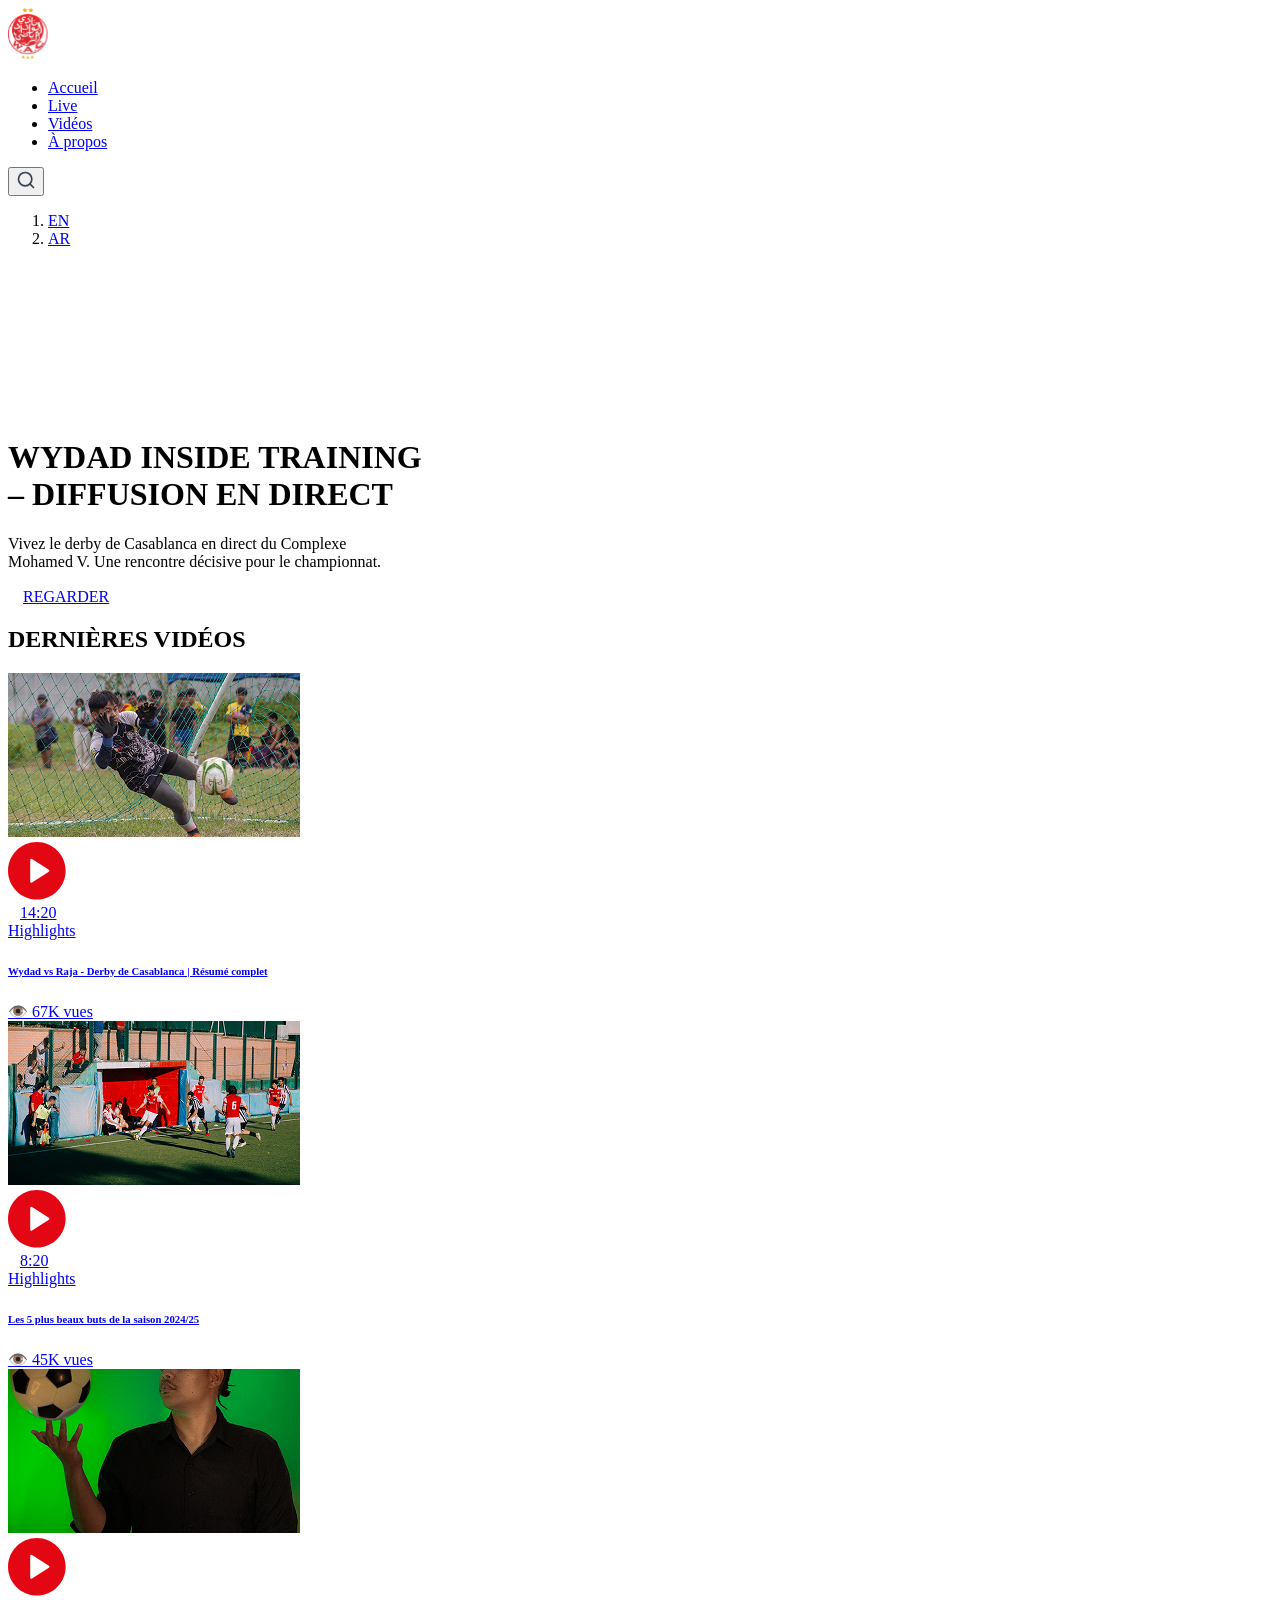
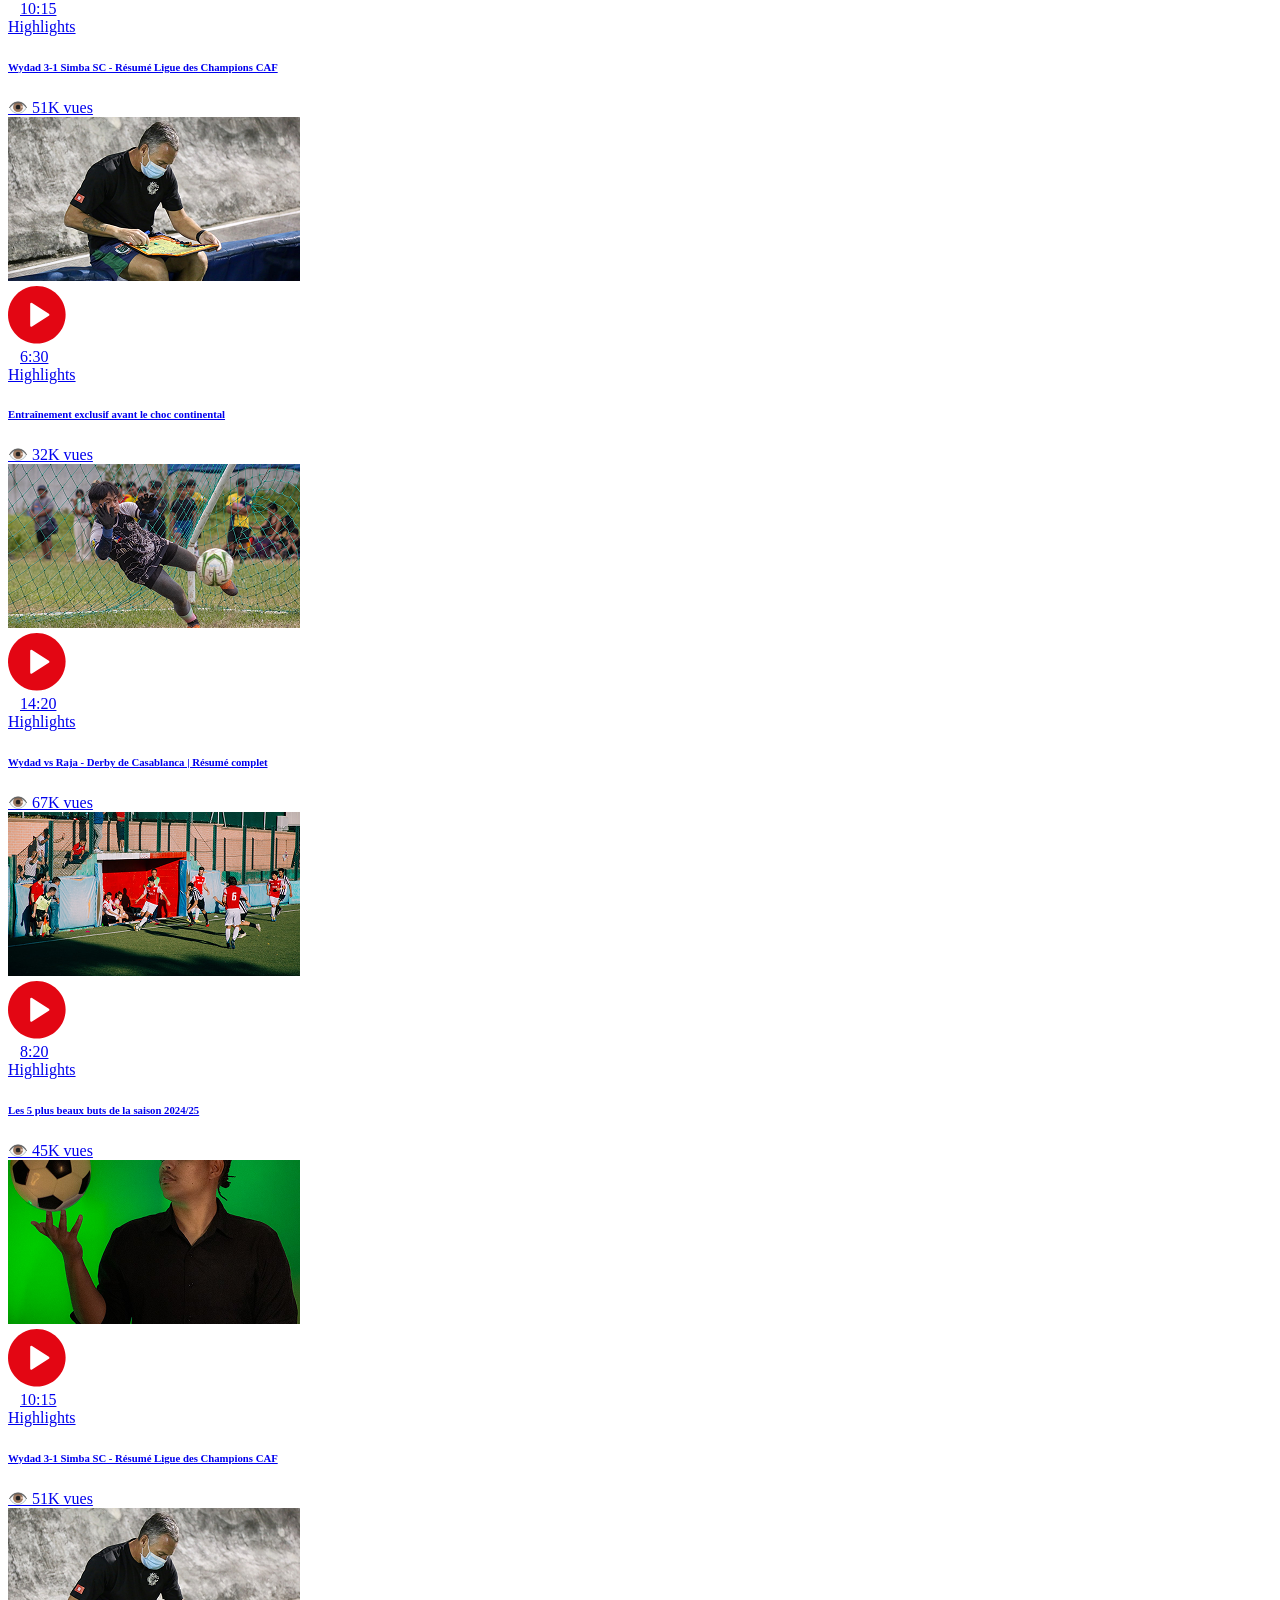
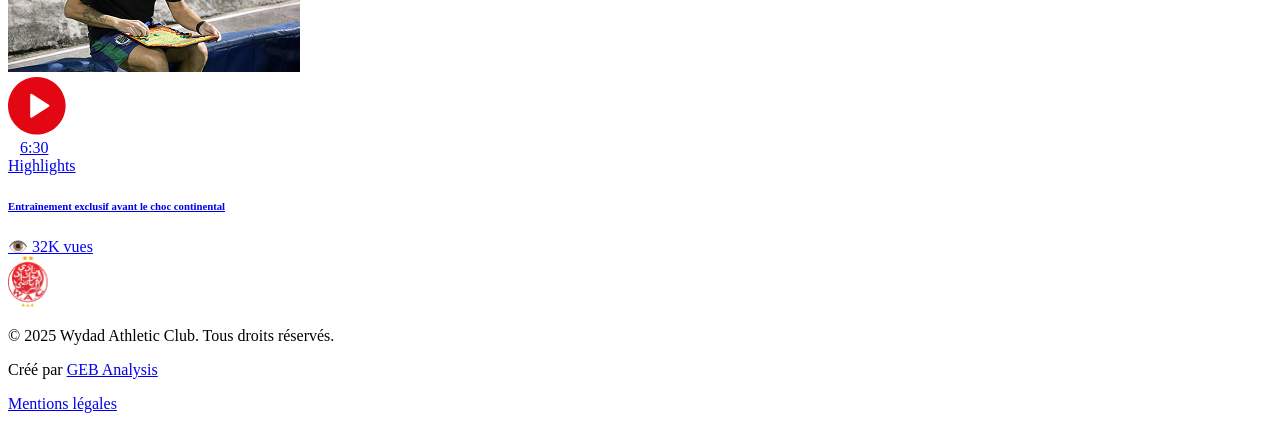
==== index.html @ 166300e3 "first commit" ====
<!DOCTYPE html>
<html lang="en">

<head>
  <meta charset="UTF-8" />
  <meta name="viewport" content="width=device-width, initial-scale=1.0" />
  <title>Live</title>

  <link rel="icon" type="image/x-icon" href="/themes/custom/live/live/assets/images/favicon.png">

  <!-- Font Awesome CSS -->
  <link rel="stylesheet" href="/themes/custom/live/live/assets/css/all.min.css" />
  <!-- <link rel="stylesheet" href="/themes/custom/live/live/assets/css/ayoub.css" /> -->
  <!-- Bootstrap CSS -->
  <link rel="stylesheet" href="/themes/custom/live/live/assets/css/bootstrap.min.css" />

  <!-- Owl Carousel CSS -->
  <link rel="stylesheet" href="/themes/custom/live/live/assets/css/owl.carousel.min.css" />
  <link rel="stylesheet" href="/themes/custom/live/live/assets/css/owl.theme.default.min.css" />

  <!-- AOS CSS -->
  <link rel="stylesheet" href="/themes/custom/live/live/assets/css/aos.css" />


  <!-- Custom CSS -->
  <link rel="stylesheet" href="/themes/custom/live/live/assets/css/style.css" />

  <!-- responsive CSS -->
  <link rel="stylesheet" href="/themes/custom/live/live/assets/css/responsive.css" />

  <!-- Responsive CSS -->
  <!-- <link rel="stylesheet" href="/themes/custom/live/live/assets/css/responsive.css" /> -->

</head>

<body class="path-frontpage">
  <!-- Include header.js before closing body tag -->
  <script src="header.js"></script>

  <!-- <section class="live__first_video">
    <div class="container  mt-4">
      <div class="row g-3">

        <div class="col-lg-8 live__video">
          <video controls poster="thumbnail.jpg">
            <source src="your-video.mp4" type="video/mp4">
            Your browser does not support the video tag.
          </video>
          <h3 class="mt-3">WYAD INSIDE TRAINING - DIFFUSION EN DIRECT</h3>
          <h5>27 octobre 2025 • 21:00</h5>
          <p>Vivez le derby de Casablanca en direct du Complexe Mohamed V. Une rencontre décisive pour le championnat.
          </p>
        </div>


        <div class="col-lg-4">
          <div class="chat__box">
            <div class="chat__messages">
              <p><strong>Casablanca07:</strong> Allez Wydad ❤️</p>
              <p><strong>WYFANMAROC13:</strong> Yalla WAC!</p>
              <p><strong>MarocRedDevil:</strong> Belle action!</p>
            </div>
            <div class="chat__input">
              <div class="input-group">
                <input type="text" class="form-control" placeholder="Votre message...">
                <button class="btn btn-danger">Envoyer</button>
              </div>
            </div>
          </div>
        </div>

      </div>
    </div>
  </section> -->
  <div class="vedio__full_first">
    <div class="video-container">
      <iframe src="https://player.vimeo.com/video/1130879663?autoplay=1&loop=1&muted=1&background=1" frameborder="0"
        allow="autoplay; fullscreen; picture-in-picture" allowfullscreen>
      </iframe>
    </div>

    <div class="video-overlay container-fluid">
      <div class="content">
        <h1>WYDAD INSIDE TRAINING <br>– DIFFUSION EN DIRECT</h1>
        <p>Vivez le derby de Casablanca en direct du Complexe <br>Mohamed V. Une rencontre décisive pour le championnat.
        </p>
        <a href="#" class="btn"><svg width="15" height="15" viewBox="0 0 15 15" fill="none"
            xmlns="http://www.w3.org/2000/svg">
            <path
              d="M13.0568 5.51498C13.417 5.70654 13.7183 5.9925 13.9284 6.34222C14.1385 6.69194 14.2495 7.09224 14.2495 7.50023C14.2495 7.90822 14.1385 8.30852 13.9284 8.65824C13.7183 9.00796 13.417 9.29392 13.0568 9.48548L3.44775 14.7107C1.9005 15.553 0 14.458 0 12.7262V2.27498C0 0.542481 1.9005 -0.551769 3.44775 0.288981L13.0568 5.51498Z"
              fill="white" />
          </svg>REGARDER</a>
      </div>
    </div>
  </div>

  <section class="all_video_owl">
    <div class="container-fluid">
      <div class="title__sc mb-4">
        <h2>DERNIÈRES VIDÉOS</h2>
      </div>

      <div class="slider__owl owl-carousel owl-theme">

        <!-- ITEM 1 -->
        <div class="item">
          <a href="http://127.0.0.1:5500/themes/custom/live/live/detail__video.html" class="video__link">
            <div class="wrapper_img">
              <img src="./assets/images/sl1.png" alt="Video 1">
              <div class="video__play">
                <svg width="58" height="58" viewBox="0 0 58 58" fill="none" xmlns="http://www.w3.org/2000/svg">
                  <path
                    d="M0 28.8C0 12.8942 12.8943 0 28.8 0C44.7058 0 57.6001 12.8942 57.6001 28.8C57.6001 44.7058 44.7058 57.6 28.8 57.6C12.8943 57.6 0 44.7058 0 28.8Z"
                    fill="#E30613" />
                  <path d="M23.3999 18L40.1999 28.8L23.3999 39.5999V18Z" fill="white" stroke="white"
                    stroke-width="2.39999" stroke-linecap="round" stroke-linejoin="round" />
                </svg>
              </div>
              <span class="video__duration">
                <svg width="12" height="12" viewBox="0 0 12 12" fill="none" xmlns="http://www.w3.org/2000/svg">
                  <g clip-path="url(#clip0_2013_14)">
                    <path d="M6 3V6L8 7" stroke="white" stroke-linecap="round" stroke-linejoin="round" />
                    <path
                      d="M6 11C8.76142 11 11 8.76142 11 6C11 3.23858 8.76142 1 6 1C3.23858 1 1 3.23858 1 6C1 8.76142 3.23858 11 6 11Z"
                      stroke="white" stroke-linecap="round" stroke-linejoin="round" />
                  </g>
                  <defs>
                    <clipPath id="clip0_2013_14">
                      <rect width="12" height="12" fill="white" />
                    </clipPath>
                  </defs>
                </svg>14:20
              </span>
            </div>
            <span class="video__badge">Highlights</span>
            <div class="video__info">
              <h6>Wydad vs Raja - Derby de Casablanca | Résumé complet</h6>
              <span>👁️ 67K vues</span>
            </div>
          </a>
        </div>

        <!-- ITEM 2 -->
        <div class="item">
          <a href="http://127.0.0.1:5500/themes/custom/live/live/detail__video.html" class="video__link">
            <div class="wrapper_img">
              <img src="./assets/images/sl2.png" alt="Video 2">
              <div class="video__play">
                <svg width="58" height="58" viewBox="0 0 58 58" fill="none" xmlns="http://www.w3.org/2000/svg">
                  <path
                    d="M0 28.8C0 12.8942 12.8943 0 28.8 0C44.7058 0 57.6001 12.8942 57.6001 28.8C57.6001 44.7058 44.7058 57.6 28.8 57.6C12.8943 57.6 0 44.7058 0 28.8Z"
                    fill="#E30613" />
                  <path d="M23.3999 18L40.1999 28.8L23.3999 39.5999V18Z" fill="white" stroke="white"
                    stroke-width="2.39999" stroke-linecap="round" stroke-linejoin="round" />
                </svg>
              </div>
              <span class="video__duration">
                <svg width="12" height="12" viewBox="0 0 12 12" fill="none" xmlns="http://www.w3.org/2000/svg">
                  <g clip-path="url(#clip0_2013_14)">
                    <path d="M6 3V6L8 7" stroke="white" stroke-linecap="round" stroke-linejoin="round" />
                    <path
                      d="M6 11C8.76142 11 11 8.76142 11 6C11 3.23858 8.76142 1 6 1C3.23858 1 1 3.23858 1 6C1 8.76142 3.23858 11 6 11Z"
                      stroke="white" stroke-linecap="round" stroke-linejoin="round" />
                  </g>
                  <defs>
                    <clipPath id="clip0_2013_14">
                      <rect width="12" height="12" fill="white" />
                    </clipPath>
                  </defs>
                </svg>8:20
              </span>
            </div>
            <span class="video__badge">Highlights</span>
            <div class="video__info">
              <h6>Les 5 plus beaux buts de la saison 2024/25</h6>
              <span>👁️ 45K vues</span>
            </div>
          </a>
        </div>

        <!-- ITEM 3 -->
        <div class="item">
          <a href="http://127.0.0.1:5500/themes/custom/live/live/detail__video.html" class="video__link">
            <div class="wrapper_img">
              <img src="./assets/images/sl3.png" alt="Video 3">
              <div class="video__play">
                <svg width="58" height="58" viewBox="0 0 58 58" fill="none" xmlns="http://www.w3.org/2000/svg">
                  <path
                    d="M0 28.8C0 12.8942 12.8943 0 28.8 0C44.7058 0 57.6001 12.8942 57.6001 28.8C57.6001 44.7058 44.7058 57.6 28.8 57.6C12.8943 57.6 0 44.7058 0 28.8Z"
                    fill="#E30613" />
                  <path d="M23.3999 18L40.1999 28.8L23.3999 39.5999V18Z" fill="white" stroke="white"
                    stroke-width="2.39999" stroke-linecap="round" stroke-linejoin="round" />
                </svg>
              </div>
              <span class="video__duration">
                <svg width="12" height="12" viewBox="0 0 12 12" fill="none" xmlns="http://www.w3.org/2000/svg">
                  <g clip-path="url(#clip0_2013_14)">
                    <path d="M6 3V6L8 7" stroke="white" stroke-linecap="round" stroke-linejoin="round" />
                    <path
                      d="M6 11C8.76142 11 11 8.76142 11 6C11 3.23858 8.76142 1 6 1C3.23858 1 1 3.23858 1 6C1 8.76142 3.23858 11 6 11Z"
                      stroke="white" stroke-linecap="round" stroke-linejoin="round" />
                  </g>
                  <defs>
                    <clipPath id="clip0_2013_14">
                      <rect width="12" height="12" fill="white" />
                    </clipPath>
                  </defs>
                </svg>10:15
              </span>
            </div>
            <span class="video__badge">Highlights</span>
            <div class="video__info">
              <h6>Wydad 3-1 Simba SC - Résumé Ligue des Champions CAF</h6>
              <span>👁️ 51K vues</span>
            </div>
          </a>
        </div>

        <!-- ITEM 4 -->
        <div class="item">
          <a href="http://127.0.0.1:5500/themes/custom/live/live/detail__video.html" class="video__link">
            <div class="wrapper_img">
              <img src="./assets/images/sl4.png" alt="Video 4">
              <div class="video__play">
                <svg width="58" height="58" viewBox="0 0 58 58" fill="none" xmlns="http://www.w3.org/2000/svg">
                  <path
                    d="M0 28.8C0 12.8942 12.8943 0 28.8 0C44.7058 0 57.6001 12.8942 57.6001 28.8C57.6001 44.7058 44.7058 57.6 28.8 57.6C12.8943 57.6 0 44.7058 0 28.8Z"
                    fill="#E30613" />
                  <path d="M23.3999 18L40.1999 28.8L23.3999 39.5999V18Z" fill="white" stroke="white"
                    stroke-width="2.39999" stroke-linecap="round" stroke-linejoin="round" />
                </svg>
              </div>
              <span class="video__duration">
                <svg width="12" height="12" viewBox="0 0 12 12" fill="none" xmlns="http://www.w3.org/2000/svg">
                  <g clip-path="url(#clip0_2013_14)">
                    <path d="M6 3V6L8 7" stroke="white" stroke-linecap="round" stroke-linejoin="round" />
                    <path
                      d="M6 11C8.76142 11 11 8.76142 11 6C11 3.23858 8.76142 1 6 1C3.23858 1 1 3.23858 1 6C1 8.76142 3.23858 11 6 11Z"
                      stroke="white" stroke-linecap="round" stroke-linejoin="round" />
                  </g>
                  <defs>
                    <clipPath id="clip0_2013_14">
                      <rect width="12" height="12" fill="white" />
                    </clipPath>
                  </defs>
                </svg>6:30
              </span>
            </div>
            <span class="video__badge">Highlights</span>
            <div class="video__info">
              <h6>Entraînement exclusif avant le choc continental</h6>
              <span>👁️ 32K vues</span>
            </div>
          </a>
        </div>

        <!-- ITEM 1 -->
        <div class="item">
          <a href="http://127.0.0.1:5500/themes/custom/live/live/detail__video.html" class="video__link">
            <div class="wrapper_img">
              <img src="./assets/images/sl1.png" alt="Video 1">
              <div class="video__play">
                <svg width="58" height="58" viewBox="0 0 58 58" fill="none" xmlns="http://www.w3.org/2000/svg">
                  <path
                    d="M0 28.8C0 12.8942 12.8943 0 28.8 0C44.7058 0 57.6001 12.8942 57.6001 28.8C57.6001 44.7058 44.7058 57.6 28.8 57.6C12.8943 57.6 0 44.7058 0 28.8Z"
                    fill="#E30613" />
                  <path d="M23.3999 18L40.1999 28.8L23.3999 39.5999V18Z" fill="white" stroke="white"
                    stroke-width="2.39999" stroke-linecap="round" stroke-linejoin="round" />
                </svg>
              </div>
              <span class="video__duration">
                <svg width="12" height="12" viewBox="0 0 12 12" fill="none" xmlns="http://www.w3.org/2000/svg">
                  <g clip-path="url(#clip0_2013_14)">
                    <path d="M6 3V6L8 7" stroke="white" stroke-linecap="round" stroke-linejoin="round" />
                    <path
                      d="M6 11C8.76142 11 11 8.76142 11 6C11 3.23858 8.76142 1 6 1C3.23858 1 1 3.23858 1 6C1 8.76142 3.23858 11 6 11Z"
                      stroke="white" stroke-linecap="round" stroke-linejoin="round" />
                  </g>
                  <defs>
                    <clipPath id="clip0_2013_14">
                      <rect width="12" height="12" fill="white" />
                    </clipPath>
                  </defs>
                </svg>14:20
              </span>
            </div>
            <span class="video__badge">Highlights</span>
            <div class="video__info">
              <h6>Wydad vs Raja - Derby de Casablanca | Résumé complet</h6>
              <span>👁️ 67K vues</span>
            </div>
          </a>
        </div>

        <!-- ITEM 2 -->
        <div class="item">
          <a href="http://127.0.0.1:5500/themes/custom/live/live/detail__video.html" class="video__link">
            <div class="wrapper_img">
              <img src="./assets/images/sl2.png" alt="Video 2">
              <div class="video__play">
                <svg width="58" height="58" viewBox="0 0 58 58" fill="none" xmlns="http://www.w3.org/2000/svg">
                  <path
                    d="M0 28.8C0 12.8942 12.8943 0 28.8 0C44.7058 0 57.6001 12.8942 57.6001 28.8C57.6001 44.7058 44.7058 57.6 28.8 57.6C12.8943 57.6 0 44.7058 0 28.8Z"
                    fill="#E30613" />
                  <path d="M23.3999 18L40.1999 28.8L23.3999 39.5999V18Z" fill="white" stroke="white"
                    stroke-width="2.39999" stroke-linecap="round" stroke-linejoin="round" />
                </svg>
              </div>
              <span class="video__duration">
                <svg width="12" height="12" viewBox="0 0 12 12" fill="none" xmlns="http://www.w3.org/2000/svg">
                  <g clip-path="url(#clip0_2013_14)">
                    <path d="M6 3V6L8 7" stroke="white" stroke-linecap="round" stroke-linejoin="round" />
                    <path
                      d="M6 11C8.76142 11 11 8.76142 11 6C11 3.23858 8.76142 1 6 1C3.23858 1 1 3.23858 1 6C1 8.76142 3.23858 11 6 11Z"
                      stroke="white" stroke-linecap="round" stroke-linejoin="round" />
                  </g>
                  <defs>
                    <clipPath id="clip0_2013_14">
                      <rect width="12" height="12" fill="white" />
                    </clipPath>
                  </defs>
                </svg>8:20
              </span>
            </div>
            <span class="video__badge">Highlights</span>
            <div class="video__info">
              <h6>Les 5 plus beaux buts de la saison 2024/25</h6>
              <span>👁️ 45K vues</span>
            </div>
          </a>
        </div>

        <!-- ITEM 3 -->
        <div class="item">
          <a href="http://127.0.0.1:5500/themes/custom/live/live/detail__video.html" class="video__link">
            <div class="wrapper_img">
              <img src="./assets/images/sl3.png" alt="Video 3">
              <div class="video__play">
                <svg width="58" height="58" viewBox="0 0 58 58" fill="none" xmlns="http://www.w3.org/2000/svg">
                  <path
                    d="M0 28.8C0 12.8942 12.8943 0 28.8 0C44.7058 0 57.6001 12.8942 57.6001 28.8C57.6001 44.7058 44.7058 57.6 28.8 57.6C12.8943 57.6 0 44.7058 0 28.8Z"
                    fill="#E30613" />
                  <path d="M23.3999 18L40.1999 28.8L23.3999 39.5999V18Z" fill="white" stroke="white"
                    stroke-width="2.39999" stroke-linecap="round" stroke-linejoin="round" />
                </svg>
              </div>
              <span class="video__duration">
                <svg width="12" height="12" viewBox="0 0 12 12" fill="none" xmlns="http://www.w3.org/2000/svg">
                  <g clip-path="url(#clip0_2013_14)">
                    <path d="M6 3V6L8 7" stroke="white" stroke-linecap="round" stroke-linejoin="round" />
                    <path
                      d="M6 11C8.76142 11 11 8.76142 11 6C11 3.23858 8.76142 1 6 1C3.23858 1 1 3.23858 1 6C1 8.76142 3.23858 11 6 11Z"
                      stroke="white" stroke-linecap="round" stroke-linejoin="round" />
                  </g>
                  <defs>
                    <clipPath id="clip0_2013_14">
                      <rect width="12" height="12" fill="white" />
                    </clipPath>
                  </defs>
                </svg>10:15
              </span>
            </div>
            <span class="video__badge">Highlights</span>
            <div class="video__info">
              <h6>Wydad 3-1 Simba SC - Résumé Ligue des Champions CAF</h6>
              <span>👁️ 51K vues</span>
            </div>
          </a>
        </div>

        <!-- ITEM 4 -->
        <div class="item">
          <a href="http://127.0.0.1:5500/themes/custom/live/live/detail__video.html" class="video__link">
            <div class="wrapper_img">
              <img src="./assets/images/sl4.png" alt="Video 4">
              <div class="video__play">
                <svg width="58" height="58" viewBox="0 0 58 58" fill="none" xmlns="http://www.w3.org/2000/svg">
                  <path
                    d="M0 28.8C0 12.8942 12.8943 0 28.8 0C44.7058 0 57.6001 12.8942 57.6001 28.8C57.6001 44.7058 44.7058 57.6 28.8 57.6C12.8943 57.6 0 44.7058 0 28.8Z"
                    fill="#E30613" />
                  <path d="M23.3999 18L40.1999 28.8L23.3999 39.5999V18Z" fill="white" stroke="white"
                    stroke-width="2.39999" stroke-linecap="round" stroke-linejoin="round" />
                </svg>
              </div>
              <span class="video__duration">
                <svg width="12" height="12" viewBox="0 0 12 12" fill="none" xmlns="http://www.w3.org/2000/svg">
                  <g clip-path="url(#clip0_2013_14)">
                    <path d="M6 3V6L8 7" stroke="white" stroke-linecap="round" stroke-linejoin="round" />
                    <path
                      d="M6 11C8.76142 11 11 8.76142 11 6C11 3.23858 8.76142 1 6 1C3.23858 1 1 3.23858 1 6C1 8.76142 3.23858 11 6 11Z"
                      stroke="white" stroke-linecap="round" stroke-linejoin="round" />
                  </g>
                  <defs>
                    <clipPath id="clip0_2013_14">
                      <rect width="12" height="12" fill="white" />
                    </clipPath>
                  </defs>
                </svg>6:30
              </span>
            </div>
            <span class="video__badge">Highlights</span>
            <div class="video__info">
              <h6>Entraînement exclusif avant le choc continental</h6>
              <span>👁️ 32K vues</span>
            </div>
          </a>
        </div>
      </div>

    </div>
  </section>
  <footer class="footer---btm bg-dark-red text-white pt-5 pb-3">
    <div class="container">
      <div class="row">
        <!-- Logo and slogan -->
        <div class="col-md-6 mb-4">
          <a class="navbar-brand" href="#">
            <img src="./assets/images/logo_footer.svg">
          </a>



          <p class="body_footer mt-3">© 2025 Wydad Athletic Club. Tous droits réservés.</p>
          <p class="realise__footer">Créé par <a href="#">GEB Analysis</a></p>
        </div>



        <!-- Social links -->
        <div class="col-md-6 mb-4">

          <div class="all__icons_social"> <a href="#" class="footer-social"><i class="fa-brands fa-youtube"></i></a>
            <a href="#" class="footer-social"><i class="fa-brands fa-facebook"></i></a>
            <a href="#" class="footer-social"><i class="fa-brands fa-instagram"></i></a>
            <a href="#" class="footer-social"><i class="fa-brands fa-x-twitter"></i></a></div>
          <div class="mt-3"><a href="#">Mentions légales</a></div>
        </div>
      </div>



    </div>
  </footer>

  <!-- Section Footer-->





  <!-- jQuery (necessary for Bootstrap's JavaScript plugins) -->
  <script src="/themes/custom/live/live/assets/js/jquery-3.7.1.min.js"></script>



  <!-- Bootstrap JS -->
  <script src="/themes/custom/live/live/assets/js/bootstrap.bundle.min.js"></script>

  <!-- Owl Carousel JS -->
  <script src="/themes/custom/live/live/assets/js/owl.carousel.min.js"></script>


  <!-- AOS JS -->
  <script src="/themes/custom/live/live/assets/js/aos.js"></script>

  <!-- Your custom JS scripts -->
  <script src="/themes/custom/live/live/assets/js/scripts.js"></script>
  <script>
    // Cette fonction s'exécutera après le chargement du header
    $(document).ready(function () {
      if ($('.banner_bread').length) {
        // Si l'élément existe, ajouter la classe 'regle_header' à la balise <header>
        $('.header-inside').addClass('regle_header');
      }
    });

  </script>

  <!--  -->

</body>

</html>
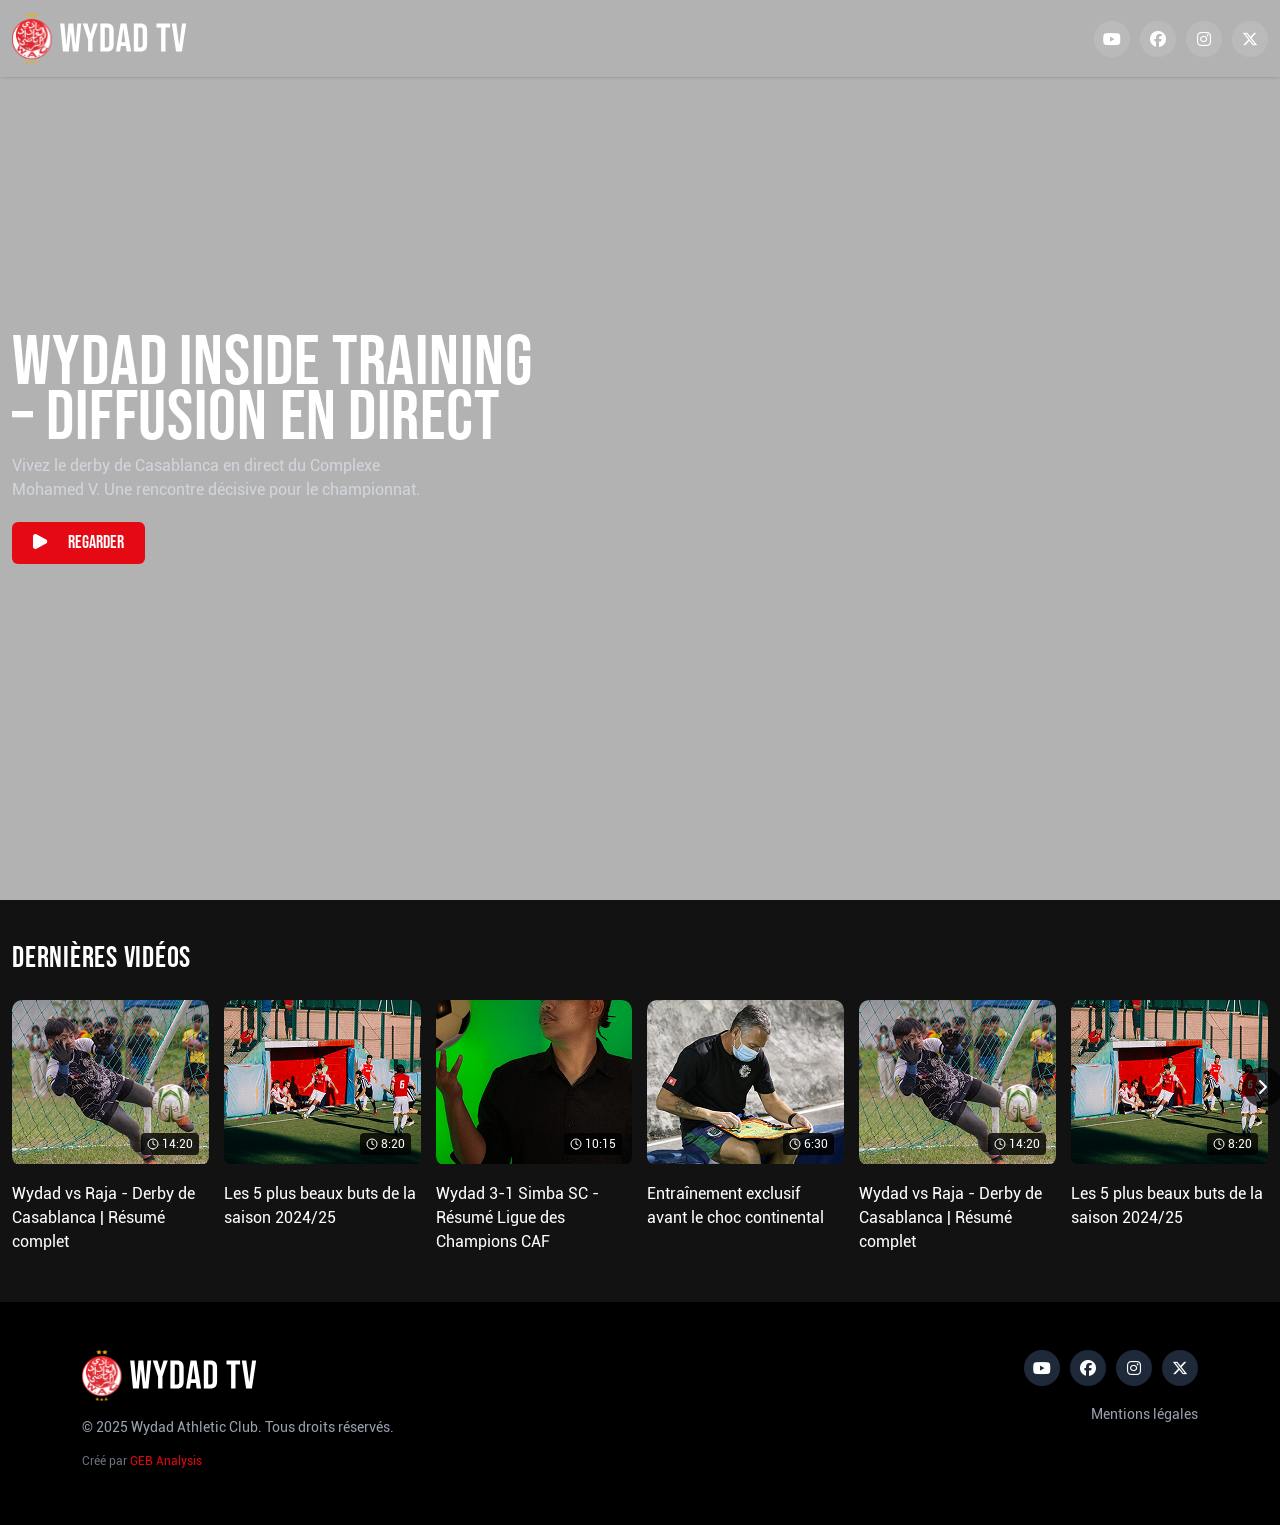
==== commit 3612788a: "first commit" ====
--- a/index.html
+++ b/index.html
@@ -4,32 +4,32 @@
 <head>
   <meta charset="UTF-8" />
   <meta name="viewport" content="width=device-width, initial-scale=1.0" />
-  <title>Live</title>
-
-  <link rel="icon" type="image/x-icon" href="/themes/custom/live/live/assets/images/favicon.png">
+  <title>Wydad</title>
+
+  <link rel="icon" type="image/x-icon" href="./assets/images/favicon.png">
 
   <!-- Font Awesome CSS -->
-  <link rel="stylesheet" href="/themes/custom/live/live/assets/css/all.min.css" />
-  <!-- <link rel="stylesheet" href="/themes/custom/live/live/assets/css/ayoub.css" /> -->
+  <link rel="stylesheet" href="./assets/css/all.min.css" />
+  <!-- <link rel="stylesheet" href="./assets/css/ayoub.css" /> -->
   <!-- Bootstrap CSS -->
-  <link rel="stylesheet" href="/themes/custom/live/live/assets/css/bootstrap.min.css" />
+  <link rel="stylesheet" href="./assets/css/bootstrap.min.css" />
 
   <!-- Owl Carousel CSS -->
-  <link rel="stylesheet" href="/themes/custom/live/live/assets/css/owl.carousel.min.css" />
-  <link rel="stylesheet" href="/themes/custom/live/live/assets/css/owl.theme.default.min.css" />
+  <link rel="stylesheet" href="./assets/css/owl.carousel.min.css" />
+  <link rel="stylesheet" href="./assets/css/owl.theme.default.min.css" />
 
   <!-- AOS CSS -->
-  <link rel="stylesheet" href="/themes/custom/live/live/assets/css/aos.css" />
+  <link rel="stylesheet" href="./assets/css/aos.css" />
 
 
   <!-- Custom CSS -->
-  <link rel="stylesheet" href="/themes/custom/live/live/assets/css/style.css" />
+  <link rel="stylesheet" href="./assets/css/style.css" />
 
   <!-- responsive CSS -->
-  <link rel="stylesheet" href="/themes/custom/live/live/assets/css/responsive.css" />
+  <link rel="stylesheet" href="./assets/css/responsive.css" />
 
   <!-- Responsive CSS -->
-  <!-- <link rel="stylesheet" href="/themes/custom/live/live/assets/css/responsive.css" /> -->
+  <!-- <link rel="stylesheet" href="./assets/css/responsive.css" /> -->
 
 </head>
 
@@ -104,7 +104,7 @@
 
         <!-- ITEM 1 -->
         <div class="item">
-          <a href="http://127.0.0.1:5500/themes/custom/live/live/detail__video.html" class="video__link">
+          <a href="./detail__video.html" class="video__link">
             <div class="wrapper_img">
               <img src="./assets/images/sl1.png" alt="Video 1">
               <div class="video__play">
@@ -142,7 +142,7 @@
 
         <!-- ITEM 2 -->
         <div class="item">
-          <a href="http://127.0.0.1:5500/themes/custom/live/live/detail__video.html" class="video__link">
+          <a href="./detail__video.html" class="video__link">
             <div class="wrapper_img">
               <img src="./assets/images/sl2.png" alt="Video 2">
               <div class="video__play">
@@ -180,7 +180,7 @@
 
         <!-- ITEM 3 -->
         <div class="item">
-          <a href="http://127.0.0.1:5500/themes/custom/live/live/detail__video.html" class="video__link">
+          <a href="./detail__video.html" class="video__link">
             <div class="wrapper_img">
               <img src="./assets/images/sl3.png" alt="Video 3">
               <div class="video__play">
@@ -218,7 +218,7 @@
 
         <!-- ITEM 4 -->
         <div class="item">
-          <a href="http://127.0.0.1:5500/themes/custom/live/live/detail__video.html" class="video__link">
+          <a href="./detail__video.html" class="video__link">
             <div class="wrapper_img">
               <img src="./assets/images/sl4.png" alt="Video 4">
               <div class="video__play">
@@ -256,7 +256,7 @@
 
         <!-- ITEM 1 -->
         <div class="item">
-          <a href="http://127.0.0.1:5500/themes/custom/live/live/detail__video.html" class="video__link">
+          <a href="./detail__video.html" class="video__link">
             <div class="wrapper_img">
               <img src="./assets/images/sl1.png" alt="Video 1">
               <div class="video__play">
@@ -294,7 +294,7 @@
 
         <!-- ITEM 2 -->
         <div class="item">
-          <a href="http://127.0.0.1:5500/themes/custom/live/live/detail__video.html" class="video__link">
+          <a href="./detail__video.html" class="video__link">
             <div class="wrapper_img">
               <img src="./assets/images/sl2.png" alt="Video 2">
               <div class="video__play">
@@ -332,7 +332,7 @@
 
         <!-- ITEM 3 -->
         <div class="item">
-          <a href="http://127.0.0.1:5500/themes/custom/live/live/detail__video.html" class="video__link">
+          <a href="./detail__video.html" class="video__link">
             <div class="wrapper_img">
               <img src="./assets/images/sl3.png" alt="Video 3">
               <div class="video__play">
@@ -370,7 +370,7 @@
 
         <!-- ITEM 4 -->
         <div class="item">
-          <a href="http://127.0.0.1:5500/themes/custom/live/live/detail__video.html" class="video__link">
+          <a href="./detail__video.html" class="video__link">
             <div class="wrapper_img">
               <img src="./assets/images/sl4.png" alt="Video 4">
               <div class="video__play">
@@ -449,22 +449,22 @@
 
 
   <!-- jQuery (necessary for Bootstrap's JavaScript plugins) -->
-  <script src="/themes/custom/live/live/assets/js/jquery-3.7.1.min.js"></script>
+  <script src="./assets/js/jquery-3.7.1.min.js"></script>
 
 
 
   <!-- Bootstrap JS -->
-  <script src="/themes/custom/live/live/assets/js/bootstrap.bundle.min.js"></script>
+  <script src="./assets/js/bootstrap.bundle.min.js"></script>
 
   <!-- Owl Carousel JS -->
-  <script src="/themes/custom/live/live/assets/js/owl.carousel.min.js"></script>
+  <script src="./assets/js/owl.carousel.min.js"></script>
 
 
   <!-- AOS JS -->
-  <script src="/themes/custom/live/live/assets/js/aos.js"></script>
+  <script src="./assets/js/aos.js"></script>
 
   <!-- Your custom JS scripts -->
-  <script src="/themes/custom/live/live/assets/js/scripts.js"></script>
+  <script src="./assets/js/scripts.js"></script>
   <script>
     // Cette fonction s'exécutera après le chargement du header
     $(document).ready(function () {
--- a/assets/css/ayoub.css
+++ b/assets/css/ayoub.css
@@ -0,0 +1,339 @@
+@media only screen and (max-width: 600px) {
+    .doing {
+        text-align: center;
+        padding: 0px 20px 0px 20px  !important;
+    }
+
+  }
+/* .header--menu .navbar-nav{
+
+    width: auto !important;
+} */
+h2.display-4.fw-bold.test_br::first-letter {
+    text-transform: uppercase;
+}
+.contact-form .web__form_dr .wrapper_submit {
+    display: ruby-text;
+}
+
+.textcontact{
+background: var(--lin, linear-gradient(84deg, #009681 4.99%, #007565 87.68%));
+background-clip: text;
+-webkit-background-clip: text;
+-webkit-text-fill-color: transparent;
+}
+
+ul.dropdown-menu.show {
+    text-align: center;
+}
+
+/* .doing {
+    font-size: 25px!important;
+    text-align: center;
+    padding: 0px 160px 0px 160px !important;
+} */
+.card-doing h4{
+
+    font-size: 30px!important;
+}
+.success  {
+    box-shadow: 0px 4px 44.1px 0px rgba(114, 170, 255, 0.25);
+    border-radius: 20px;
+    background: var(--lin, linear-gradient(84deg, #009681 4.99%, #007565 87.68%));
+}
+.h4-success{
+    color: white;
+}
+.logo-success{
+
+    padding: 30px 0px 22px 64px;
+
+}
+.card-doing h6{
+   color: black;
+    font-size: 30px!important;
+}
+.card-doing {
+    height: 100%;
+    margin-bottom: 10px !important;
+    background-color: white;
+}
+img.quoteleft {
+    position: relative;
+    top: -30px;
+}
+img.quoteright {
+    position: relative;
+    top:  50px;
+}
+
+#acc-card-3-column .card-header {
+    border-radius: 20px;
+    border: 5px solid #009681;
+    background: #EEFFFD;
+    /* padding: 30px 0; */
+    box-shadow: initial;
+  }
+  .col-md-7.color-vert-section.p-3 {
+    padding: 30px 89px 30px 67px !important;
+}
+
+  #acc-card-3-column .icon-african_pioneericon--card h3 {
+    -webkit-text-stroke-color: #009681;
+    font-family: "Averta CY";
+    font-size: 28px;
+    font-style: normal;
+    font-weight: 400;
+    /* 173.333% */
+    background: #009681;
+    background-clip: text;
+    -webkit-background-clip: text;
+    -webkit-text-fill-color: #007565;
+    text-align: left;
+    -webkit-text-stroke-width: 0.5px;
+
+  }
+
+  #acc-card-3-column .icon--african_pioneer {
+    height: 62px;
+    text-align: right;
+    right: 5px;
+    position: absolute;
+    display: flex;
+    align-items: flex-start;
+  }
+  a.custom-link {
+    color: white !important;
+}
+  #acc-card-3-column .card-body {
+    border-radius: 20px;
+    border: 5px solid #EDF2F8;
+    background: #FFF;
+    color: #000;
+    -webkit-text-stroke-color: #009681;
+    font-family: "Averta CY";
+    font-size: 24px;
+    font-style: normal;
+    font-weight: 400;
+    line-height: 28px;
+    text-align: left;
+  }
+
+  div#acc-card-3-column {
+    display: flex;
+    flex-wrap: wrap;
+    justify-content: space-between;
+    gap: 40px 0;
+  }
+
+  div#acc-card-3-column .card {
+    border: 0;
+    width: 100%;
+    gap: 15px 0;
+  }
+  #acc-card-3-column .active .icon--african_pioneer {
+    transform: rotate(180deg);
+    display: flex;
+    align-items: end;
+  }
+
+  #textvert{
+    text-align: center;
+    -webkit-text-stroke-color: #151515;
+    font-family: "Averta CY";
+    font-size: 40px;
+    font-style: normal;
+    font-weight: 400;
+    line-height: 45px;
+    font-weight: 600;
+    -webkit-text-stroke-width: initial;
+    background: var(--lin, linear-gradient(84deg, #009681 4.99%, #007565 87.68%));
+    /* background-clip: text; */
+    -webkit-background-clip: text;
+    -webkit-text-fill-color: transparent;
+}
+
+.para-help {
+    color: #151515;
+    text-align: justify;
+    font-family: "Averta CY";
+    font-size: 28px;
+    font-style: normal;
+    font-weight: 500;
+    line-height: 38px;
+}
+
+.rectangle{
+
+    width: 95px;
+	height: 13px;
+	flex-shrink: 0;
+    border-radius: 10000px;
+    background: var(--lin, linear-gradient(84deg, #009681 4.99%, #007565 87.68%));
+}
+p.font-weight-normal {
+    font-size: 30px !important;
+    font-weight: 400 !important;
+}
+
+.cimac-image{
+    background: white;
+    width: 70%;
+    border-radius: 20px;
+    border: 1px solid #C7D4E9;
+}
+.color-vert-section{
+    border-radius: 20px;
+background: var(--lin, linear-gradient(84deg, #009681 4.99%, #007565 87.68%));
+box-shadow: 0px 4px 44.1px 0px rgba(54, 99, 167, 0.25);
+}
+
+h2.text-start.mt-5{
+
+    color: #FFF;
+    -webkit-text-stroke-width: 0.800000011920929;
+    -webkit-text-stroke-color: #FFF;
+    font-size: 35px;
+    font-style: normal;
+    font-weight: 600;
+    line-height: 51px; /* 110.87% */
+
+}
+.col-md-7.color-vert-section.p-3 ul li {
+    font-size: 28px;
+    color: white;
+}
+
+.left-tax{
+position: relative;
+left: 40px;
+}
+.right-tax{
+    position: relative;
+    right: 40px;
+}
+.bannertext{
+    font-size: 40px !important;
+}
+ .text-quote{
+    font-size: 20px;
+ }
+ .map-business{
+    border-radius: 20px;
+    border: 1px solid #F4F4F4;
+    background: #FFF;
+    box-shadow: 0px 4px 44.1px 0px rgba(114, 170, 255, 0.25);
+    max-width: 95% !important;
+ }
+ ul.para-help li {
+    margin: 20px 0px;
+}
+ /* Centrer les flèches de navigation */
+.owl-nav {
+    position: absolute;
+    top: 50%;
+    width: 100%;
+    transform: translateY(-50%);
+    display: flex;
+    justify-content: space-between;
+  }
+
+/* Style des flèches de navigation */
+.owl-nav .owl-prev,
+.owl-nav .owl-next {
+  font-size: 3rem !important;  /* Agrandit la taille du texte des flèches */
+
+  color: #fff !important;
+  border-radius: 50% !important;
+  width: 50px; /* Largeur des boutons */
+  height: 50px; /* Hauteur des boutons */
+  display: flex !important;
+  align-items: center;
+  justify-content: center;
+  cursor: pointer !important;
+}
+
+.owl-nav .owl-prev:hover,
+.owl-nav .owl-next:hover {
+  background-color: #ffffff00 !important;
+}
+ul.dropdown-menu {
+    border-radius: 20px;
+    border: 1px solid #F4F4F4;
+    background: #FFF;
+    box-shadow: 0px 4px 44.1px 0px rgba(53, 102, 175, 0.25);
+    padding: 10px 20px 10px 20px;
+}
+header .navbar-expand-lg .navbar-nav .dropdown-menu {
+    top: 80px !important;
+}
+section.banner_status_slider .wrapper-slider---img {
+
+    width: 20% !important;
+}
+.title-primary-sc h2 {
+    padding-bottom: 0px !important;
+}
+.cover-orange {
+    position: relative; /* Nécessaire pour positionner l'icône "play" */
+    background: center;
+    background-image: url(/themes/custom/desktech/Desktech/assets/images/pwc1.png);
+    background-size: contain;
+    background-repeat: no-repeat;
+    width: 70%;
+     /* Définir une hauteur pour la couverture */
+    margin: 0 auto; /* Centrer l'élément */
+}
+.cover {
+    position: relative; /* Nécessaire pour positionner l'icône "play" */
+    background: center;
+    background-image: url(/themes/custom/desktech/Desktech/assets/images/pwc1.png);
+    background-size: contain;
+    background-repeat: no-repeat;
+    width: 70%;
+     /* Définir une hauteur pour la couverture */
+    margin: 0 auto; /* Centrer l'élément */
+}
+
+/* Style de l'icône "play" */
+.cover .play-icon {
+    position: absolute;
+    top: 50%;
+    left: 50%;
+    transform: translate(-50%, -50%);
+    width: 64px;
+    height: 64px;
+    background: url('/themes/custom/desktech/Desktech/assets/images/iconoir_play-solid.png') no-repeat center;
+    background-size: contain;
+    cursor: pointer;
+    z-index: 10;
+}
+
+.cover-orange .play-icon {
+    position: absolute;
+    top: 50%;
+    left: 50%;
+    transform: translate(-50%, -50%);
+    width: 64px;
+    height: 64px;
+    background: url('/themes/custom/desktech/Desktech/assets/images/iconoir_play-solid.png') no-repeat center;
+    background-size: contain;
+    cursor: pointer;
+    z-index: 10;
+}
+
+/* Lorsque la vidéo démarre, on masque l'icône "play" */
+ .play-icon-hiden {
+    display: none;
+}
+
+
+  .video {
+    opacity:0;
+    width:100%;
+    transition: 1s;
+    position:relative;
+    z-index:-1;
+
+  }
+
--- a/assets/css/style.css
+++ b/assets/css/style.css
@@ -0,0 +1,907 @@
+@font-face {
+  font-family: "Bebas Neue";
+  src: url("../webfonts/BebasNeue-Regular.otf");
+  font-display: swap;
+}
+@font-face {
+  font-family: Roboto;
+  src: url("../webfonts/Roboto-Regular.ttf");
+  font-display: swap;
+}
+@font-face {
+  font-family: "NimbusSanL bol";
+  src: url("../webfonts/NimbusSanL-Bol.otf");
+  font-display: swap;
+}
+@font-face {
+  font-family: "NimbusSanL light";
+  src: url("../webfonts/nimbus-sans-light.otf");
+  font-display: swap;
+}
+/* @font-face {
+  font-family: "Nunito Sans";
+  src: url("../webfonts/NunitoSans-Regular.ttf");
+  font-display: swap;
+}
+
+@font-face {
+  font-family: "Inter";
+  src: url("../webfonts/Inter-Regular.otf");
+  font-display: swap;
+}
+
+@font-face {
+  font-family: "montserrat Bold";
+  src: url("../webfonts/montserrat/Montserrat-Bold.ttf");
+  font-display: swap;
+}
+
+@font-face {
+  font-family: "nunito italic";
+  src: url("../webfonts/nunito/Nunito-Italic.ttf");
+  font-display: swap;
+}
+
+@font-face {
+  font-family: "nunito regular";
+  src: url("../webfonts/nunito/Nunito-Regular.ttf");
+  font-display: swap;
+}
+
+@font-face {
+  font-family: "cairo bold";
+  src: url("../webfonts/cairo/cairo-Bold.ttf");
+  font-display: swap;
+} */
+
+
+section.section--4 .project-title,.see-all-link{
+    font-family: "NimbusSanL light" !important;
+}
+a:hover {
+  text-decoration: none;
+  color: #335AB7;
+  transition: all .25s ease-in-out;
+}
+
+span,
+select {
+  font-family: "Electrolize";
+}
+
+a {
+  text-decoration: none;
+}
+
+h1,
+h2,
+h3,
+h4,
+h5,
+h6 {
+  font-family: "Electrolize";
+}
+
+body {
+
+  overflow-x: hidden;
+  font-family: "Electrolize";
+}
+select {
+  padding: 40px 0;
+}
+
+/* Header inside slider */
+.header-inside {
+  position: relative;
+  top: 0;
+  left: 0;
+  width: 100%;
+  z-index: 100;
+
+  transition: all 0.5s ease;
+  border-bottom: 1px solid #E5E7EB;
+background: #FFF;
+box-shadow: 0 1px 3px 0 rgba(0, 0, 0, 0.10), 0 1px 2px -1px rgba(0, 0, 0, 0.10);
+}
+header.header-inside.scrolled {
+  position: fixed;
+  top: 0;
+  left: 0;
+  width: 100%;
+  z-index: 1000;
+
+  /* background: linear-gradient(90deg, #600100 0%, #390100 39.42%, #600100 100%) !important; */
+  /* background: #000; */
+  box-shadow: 0 2px 10px rgba(0, 0, 0, 0.1);
+  transition: all 0.4s ease;
+}
+.header-inside.scrolled {
+  background: rgba(0, 0, 0, 0.85);
+
+}
+/* header.header-inside.scrolled .nav-item a {
+  color: #fff;
+} */
+.header-inside .navbar-brand {
+  font-weight: 700;
+  color: white;
+  font-size: 28px;
+}
+
+.header-inside .nav-link {
+  color: rgba(255, 255, 255, 0.9);
+  font-weight: 500;
+  margin: 0 12px;
+  transition: all 0.3s;
+  position: relative;
+}
+
+.header-inside .nav-link:after {
+  content: '';
+  position: absolute;
+  width: 0;
+  height: 2px;
+  bottom: -5px;
+  left: 0;
+  background-color: #fff;
+  transition: width 0.3s;
+  border: 0;
+}
+
+
+
+.header-inside .nav-link:hover:after {
+  width: 100%;
+}
+
+.top__header {
+  height: 36px;
+  background: #E30613;
+}
+.header-inside .nav-link {
+  color: #364153;
+  font-family: Roboto;
+  font-size: 16px;
+  font-style: normal;
+  font-weight: 400;
+  line-height: 24px;
+}
+.dropdown.multilingue__simple ol {
+  margin-bottom: 0;
+}
+.dropdown.multilingue__simple a {
+  color: #6A7282;
+  font-family: Roboto;
+  font-size: 14px;
+  font-style: normal;
+  font-weight: 600;
+  line-height: 24px;
+}
+#navbarNav > ul {
+  margin: auto;
+    margin-left: auto;
+}
+
+/* header.header-inside.scrolled button  svg path {
+  stroke: #fff;
+}
+header.header-inside.scrolled .dropdown.multilingue__simple a {
+  color: #fff;
+}
+
+header.header-inside.scrolled .dropdown.multilingue__simple li::before {
+  color: rgba(255, 255, 255, 0.75);
+} */
+
+.navbar-brand.logo__2 {
+  display: none;
+}
+/* header.header-inside.scrolled .navbar-brand.logo__2 {
+  display: block;
+}
+header.header-inside.scrolled .navbar-brand.logo__1 {
+  display: none;
+} */
+
+.footer---btm {
+  background: #000;
+}
+
+.body_footer {
+  color: #99A1AF;
+  font-family: Roboto;
+  font-size: 14px;
+  font-style: normal;
+  font-weight: 400;
+  line-height: 20px;
+}
+.realise__footer {
+  color: #6A7282;
+  font-family: Roboto;
+  font-size: 12px;
+  font-style: normal;
+  font-weight: 400;
+  line-height: 16px;
+}
+.realise__footer a {
+  color: #E30613;
+  font-family: Roboto;
+  font-size: 12px;
+  font-style: normal;
+  font-weight: 400;
+  line-height: 16px;
+}
+
+.body_footer {
+  color: #99A1AF;
+  font-family: Roboto;
+  font-size: 14px;
+  font-style: normal;
+  font-weight: 400;
+  line-height: 20px;
+}
+.realise__footer {
+  color: #6A7282;
+  font-family: Roboto;
+  font-size: 12px;
+  font-style: normal;
+  font-weight: 400;
+  line-height: 16px;
+}
+.realise__footer a {
+  color: #E30613;
+  font-family: Roboto;
+  font-size: 12px;
+  font-style: normal;
+  font-weight: 400;
+  line-height: 16px;
+}
+.all__icons_social a {
+  border-radius: 33554400px;
+  background: #1E2939;
+  display: flex;
+  width: 36px;
+  height: 36px;
+  flex-direction: column;
+  align-items: center;
+  justify-content: center;
+}
+.all__icons_social {
+  display: flex;
+  gap: 10px;
+}
+.all__icons_social a i {
+  color: #fff;
+}
+.all__icons_social + div a {
+  color: #99A1AF;
+  font-family: Roboto;
+  font-size: 14px;
+  font-style: normal;
+  font-weight: 400;
+  line-height: 20px;
+}
+
+
+.footer---btm .row > div:last-child .all__icons_social {
+  text-align: right;
+  justify-content: right;
+}
+.footer---btm .row > div:last-child .all__icons_social + div {
+  text-align: right;
+}
+.live__first_video {
+      background-color: #000;
+      color: #fff;
+      padding: 20px;
+    }
+
+    .live__video iframe,
+    .live__video video {
+      width: 100%;
+      height: 400px;
+      border-radius: 6px;
+    }
+
+    .chat__box {
+      background: #fff;
+      color: #000;
+      border-radius: 6px;
+      height: 400px;
+      display: flex;
+      flex-direction: column;
+      overflow: hidden;
+    }
+
+    .chat__messages {
+      flex-grow: 1;
+      overflow-y: auto;
+      padding: 10px;
+    }
+
+    .chat__input {
+      border-top: 1px solid #ddd;
+      padding: 10px;
+    }
+
+.live__first_video .live__video p {
+  color: #D1D5DC;
+  font-family: Roboto;
+  font-size: 16px;
+  font-style: normal;
+  font-weight: 400;
+  line-height: 24px;
+}
+.live__first_video h5 {
+  color: #99A1AF;
+  font-family: Roboto;
+  font-size: 16px;
+  font-style: normal;
+  font-weight: 400;
+  line-height: 24px;
+}
+.live__first_video h3 {
+  color: #FFF;
+  font-family: "Bebas Neue";
+  font-size: 36px;
+  font-style: normal;
+  font-weight: 400;
+  line-height: 40px;
+  letter-spacing: 0.9px;
+}
+/*  */
+
+ .all_video_owl {
+      position: relative;
+      padding: 40px 0;
+    }
+
+    .all_video_owl h4 {
+      font-weight: 700;
+      margin-bottom: 20px;
+    }
+
+    .slider__owl .item {
+      position: relative;
+      border-radius: 10px;
+      overflow: hidden;
+      background-color: #000;
+    }
+
+    .slider__owl img {
+      width: 100%;
+      height: 200px;
+      object-fit: cover;
+    }
+
+    .video__badge {
+      position: absolute;
+      top: 10px;
+      left: 10px;
+      background: red;
+      color: #fff;
+      font-size: 12px;
+      padding: 3px 8px;
+      border-radius: 5px;
+    }
+
+    .video__play {
+      position: absolute;
+      top: 50%;
+      left: 50%;
+      transform: translate(-50%, -50%);
+      background: rgba(255, 0, 0, 0.8);
+      width: 60px;
+      height: 60px;
+      border-radius: 50%;
+      display: flex;
+      align-items: center;
+      justify-content: center;
+    }
+
+    .video__duration {
+      position: absolute;
+      bottom: 10px;
+      right: 10px;
+      background: rgba(0, 0, 0, 0.6);
+      color: #fff;
+      font-size: 12px;
+      padding: 3px 6px;
+      border-radius: 4px;
+    }
+
+    .video__info {
+      margin-top: 10px;
+    }
+
+    .video__info h6 {
+      font-size: 14px;
+      font-weight: 600;
+      color: #000;
+    }
+
+    .video__info span {
+      font-size: 13px;
+      color: #666;
+    }
+
+    /* Custom right arrow */
+    .all_video_owl .owl-nav {
+      position: absolute;
+      top: 20%;
+      right: -20px;
+    }
+
+    .all_video_owl .owl-nav button.owl-next {
+      background: none;
+      border: none;
+      outline: none;
+    }
+
+    .all_video_owl .owl-nav button.owl-prev {
+      display: none !important; /* hide left arrow */
+    }
+
+.title__sc h2 {
+  color: #fff;
+  font-family: "Bebas Neue";
+  font-size: 30px;
+  font-style: normal;
+  font-weight: 400;
+  line-height: 36px;
+  letter-spacing: 0.75px;
+}
+.video__info h6 {
+  color: #fff;
+  font-family: Roboto;
+  font-size: 16px;
+  font-style: normal;
+  font-weight: 400;
+  line-height: 24px;
+}
+.video__info span {
+  color: #6A7282;
+  font-family: Roboto;
+  font-size: 14px;
+  font-style: normal;
+  font-weight: 400;
+  line-height: 20px;
+}
+.slider__owl .item {
+  background-color: transparent;
+}
+.slider__owl .item img {
+  height: 165px;
+  border-radius: 8px;
+}
+
+.wrapper_img {
+  position: relative;
+  height: 165px;
+}
+.video__badge {
+  color: #FFF;
+  font-family: Roboto;
+  font-size: 12px;
+  font-style: normal;
+  font-weight: 400;
+  line-height: 16px;
+}
+.video__duration {
+  color: #FFF;
+  font-family: Roboto;
+  font-size: 12px;
+  font-style: normal;
+  font-weight: 400;
+  line-height: 16px;
+  border-radius: 4px;
+  background: rgba(0, 0, 0, 0.80);
+}
+
+.video__duration svg {
+  position: relative;
+  top: 2px;
+}
+.all_video_owl .owl-nav button.owl-next {
+  background-color: transparent !important;
+}
+.video__duration {
+  display: flex;
+  gap: 3px;
+    row-gap: 3px;
+    column-gap: 3px;
+}
+#navbarNav {
+  display: none !important;
+}
+.btn-search {
+  display: none;
+}
+.dropdown.multilingue__simple {
+  display: none;
+}
+.top__header {
+  display: none;
+}
+.all_video_owl .video__info span, .all_video_owl .video__badge {
+  display: none;
+}
+.all_video_owl .item {
+  position: relative;
+  overflow: hidden;
+}
+
+.wrapper_img {
+  position: relative;
+  display: inline-block;
+}
+
+.wrapper_img img {
+  width: 100%;
+  display: block;
+}
+
+/* Overlay effect */
+.wrapper_img::before {
+  content: "";
+  position: absolute;
+  top: 0;
+  left: 0;
+  width: 100%;
+  height: 100%;
+  background: rgba(255, 255, 255, 0); /* invisible by default */
+  opacity: 0;
+  transition: all 0.3s ease;
+}
+
+/* Video play button hidden by default */
+.video__play {
+  position: absolute;
+  top: 50%;
+  left: 50%;
+  transform: translate(-50%, -50%);
+  opacity: 0;
+  transition: all 0.3s ease;
+  pointer-events: none;
+}
+
+/* On hover: show overlay and play button */
+.all_video_owl .item:hover .wrapper_img::before {
+  background: rgba(255, 255, 255, 0.4); /* white transparent */
+  opacity: 1;
+}
+
+.all_video_owl .item:hover .video__play {
+  opacity: 1;
+  transform: translate(-50%, -50%) scale(1.1);
+}
+section {
+background: #121212;
+}
+body:not(.path-frontpage) #header-inside {
+  background: #000;
+}
+.vedio__full_first {
+  position: relative;
+  width: 100%;
+  height: 100vh; /* full screen height */
+  overflow: hidden;
+}
+
+.vedio__full_first .video-container {
+  position: absolute;
+  top: 0;
+  left: 0;
+  width: 100%;
+  height: 100%;
+  z-index: 1;
+  overflow: hidden;
+}
+
+.vedio__full_first iframe {
+  position: absolute;
+  top: 50%;
+  left: 50%;
+  width: 100vw;
+  height: 56.25vw; /* maintain 16:9 ratio */
+  min-height: 100%;
+  min-width: 177.77vh; /* maintain 16:9 ratio */
+  transform: translate(-50%, -50%);
+  object-fit: cover;
+  z-index: 1;
+}
+
+.vedio__full_first .video-overlay {
+  position: relative;
+  z-index: 2;
+  display: flex;
+  align-items: center;
+  justify-content: left;
+  text-align: left;
+  height: 100%;
+  color: white;
+  background: rgba(0, 0, 0, 0.3); /* optional overlay tint */
+}
+
+.vedio__full_first .btn {
+  display: inline-block;
+margin-top: 20px;
+  background: #e50914;
+  color: white;
+  padding: 10px 20px;
+  color: #FFF;
+  text-align: center;
+  font-family: "Bebas Neue";
+  font-size: 18px;
+  font-style: normal;
+  font-weight: 400;
+  line-height: 20px;
+  display: flex;
+  width: max-content;
+  gap: 0 20px;
+}
+.vedio__full_first .btn svg {   position: relative;   top: 1px; }
+
+.path-frontpage .header-inside {
+  position: absolute;
+  background-color: transparent;
+  border-bottom: 0px solid;
+}
+header .all__icons_social a {
+  background: rgba(255, 255, 255, 0.11);
+}
+.video-overlay h1 {
+  color: #FFF;
+  font-family: "Bebas Neue";
+  font-size: 70px;
+  font-style: normal;
+  font-weight: 400;
+  line-height: 55px;
+  letter-spacing: 0.9px;
+}
+.video-overlay p {
+  color: #D1D5DC;
+  font-family: Roboto;
+  font-size: 16px;
+  font-style: normal;
+  font-weight: 400;
+  line-height: 24px;
+}
+
+/*   */
+
+     .detail___video_node .video-thumbnail {
+      position: relative;
+      overflow: hidden;
+    }
+     .detail___video_node .video-thumbnail img {
+      width: 100%;
+      height: auto;
+      border-radius: 6px;
+    }
+     .detail___video_node .play-icon {
+      position: absolute;
+      top: 50%;
+      left: 50%;
+      transform: translate(-50%, -50%);
+      cursor: pointer;
+    }
+     .detail___video_node .video-meta svg {
+      vertical-align: middle;
+      margin-right: 5px;
+    }
+     .detail___video_node .btn-share {
+      background-color: #E30613;
+      color: #fff;
+      border: none;
+      padding: 6px 15px;
+      display: flex;
+      align-items: center;
+      gap: 5px;
+      border-radius: 4px;
+      color: #FFF;
+font-family: Roboto;
+font-size: 14px;
+font-style: normal;
+font-weight: 500;
+line-height: 20px; /* 142.857% */
+    }
+     .detail___video_node .description {
+
+      color: #ccc;
+      padding: 15px;
+      border-radius: 5px;
+      margin-top: 20px;
+    }
+
+.detail___video_node h3 {
+  color: #FFF;
+  font-family: "Bebas Neue";
+  font-size: 48px;
+  font-style: normal;
+  font-weight: 400;
+  line-height: 60px;
+  letter-spacing: 1.2px;
+}
+.detail___video_node  span {
+  color: #B3B3B3;
+  font-family: Roboto;
+  font-size: 16px;
+  font-style: normal;
+  font-weight: 400;
+  line-height: 24px;
+  display: inline-block;
+}
+.detail___video_node  .video-meta {
+  /*! display: flex !important; */
+  flex-direction: column;
+  justify-content: left;
+  text-align: left;
+  width: auto;
+  align-items: start !important;
+}
+.detail___video_node .description {
+  border-radius: 12px;
+  background: #1E1E1E;
+  display: flex;
+  padding: 30px;
+  flex-direction: column;
+  align-items: flex-start;
+  gap: 12px;
+  flex-shrink: 0;
+  color: #B3B3B3;
+  font-family: Roboto;
+  font-size: 16px;
+  font-style: normal;
+  font-weight: 400;
+  line-height: 26px;
+}
+
+.detail___video_node .video-thumbnail {
+  height: 500px;
+  border-radius: 8px;
+}
+.detail___video_node .video-thumbnail iframe {
+  width: 100%;
+  /* height: 100%; */
+  border-radius: 8px;
+}
+body:not(.path-frontpage) #header-inside {
+  border: 0;
+}
+.detail___video_node {
+  padding: 40px 0 40px 0;
+}
+
+.left---img_recent {
+  width: 35%;
+  height: 100px;
+  position: relative;
+}
+.left---img_recent img {
+  width: 100%;
+  height: 100%;
+}
+.video_box {
+   border-radius: 8px;
+  background: #1E1E1E;
+  padding: 0 !important;
+}
+.wrapper__body {
+  padding: 20px;
+  width: 65%;
+}
+.videos_similaires h6 {
+  color: #FFF !important;
+  font-family: "Bebas Neue";
+  font-size: 30px;
+  font-style: normal;
+  font-weight: 400;
+  line-height: 36px;
+  letter-spacing: 0.75px;
+}
+.wrapper_img {
+  border-radius: 8px;
+  overflow: hidden;
+}
+.wrapper__body p {
+  color: #FFF;
+  font-family: Roboto;
+  font-size: 18px;
+  font-style: normal;
+  font-weight: 500;
+  line-height: 26px;
+}
+.left---img_recent small {
+  color: #FFF !important;
+  font-family: Roboto;
+  font-size: 12px;
+  font-style: normal;
+  font-weight: 400;
+  line-height: 16px;
+  border-radius: 4px;
+  background: rgba(0, 0, 0, 0.90);
+  display: inline-flex;
+  padding: 2px 7px 2px 6px;
+  justify-content: center;
+  align-items: center;
+  position: absolute;
+  bottom: 5px !important;
+  right: 5px !important;
+}
+
+.left---img_recent {
+  width: 35%;
+  height: 100px;
+  position: relative;
+}
+.left---img_recent img {
+  width: 100%;
+  height: 100%;
+}
+.video_box {
+  /*! border-radius: 8px; */
+  background: #1E1E1E;
+  padding: 0 !important;
+}
+.wrapper__body {
+  padding: 20px;
+  width: 65%;
+}
+.wrapper__body p {
+  color: #FFF;
+  font-family: Roboto;
+  font-size: 18px;
+  font-style: normal;
+  font-weight: 500;
+  line-height: 26px;
+}
+.left---img_recent small {
+  color: #FFF !important;
+  font-family: Roboto;
+  font-size: 12px;
+  font-style: normal;
+  font-weight: 400;
+  line-height: 16px;
+  border-radius: 4px;
+  background: rgba(0, 0, 0, 0.90);
+  display: inline-flex;
+  padding: 2px 7px 2px 6px;
+  justify-content: center;
+  align-items: center;
+  position: absolute;
+  bottom: 5px;
+  right: 5px;
+}
+
+
+.video_box:hover .video__play {
+  display: block;
+  opacity: 1;
+  background: transparent;
+  display: flex;
+}
+header.header-inside.scrolled {
+  background: #000;
+}
+.video_box .left---img_recent::before{
+  content: "";
+  position: absolute;
+  border-radius: 8px;
+  top: 0;
+  left: 0;
+  width: 100%;
+  height: 100%;
+  background: rgba(255, 255, 255, 0);
+  opacity: 0;
+  transition: all 0.3s ease;
+}
+.video_box:hover .left---img_recent:before{
+  background: rgba(255, 255, 255, 0.4);
+  opacity: 1;
+}
+
+.detail___video_node .play-icon svg {
+  display: none;
+}
--- a/assets/css/responsive.css
+++ b/assets/css/responsive.css
@@ -0,0 +1,32 @@
+@media (max-width: 991px) {
+  .video-overlay h1 {
+    font-size: 30px;
+    line-height: normal;
+  }
+
+  .detail___video_node .video-thumbnail {
+    height: 300px;
+  }
+
+  .detail___video_node h3 {
+    font-size: 30px;
+    line-height: normal;
+  }
+
+  .detail___video_node .col-lg-8 {
+    padding-bottom: 40px;
+  }
+
+  .left---img_recent img {
+    object-fit: cover;
+  }
+
+  .footer---btm .row>div:last-child .all__icons_social {
+    text-align: left;
+    justify-content: left;
+  }
+
+  .footer---btm .row>div:last-child .all__icons_social+div {
+    text-align: left;
+  }
+}
--- a/assets/css/responsive.css
+++ b/assets/css/responsive.css
@@ -0,0 +1,32 @@
+@media (max-width: 991px) {
+  .video-overlay h1 {
+    font-size: 30px;
+    line-height: normal;
+  }
+
+  .detail___video_node .video-thumbnail {
+    height: 300px;
+  }
+
+  .detail___video_node h3 {
+    font-size: 30px;
+    line-height: normal;
+  }
+
+  .detail___video_node .col-lg-8 {
+    padding-bottom: 40px;
+  }
+
+  .left---img_recent img {
+    object-fit: cover;
+  }
+
+  .footer---btm .row>div:last-child .all__icons_social {
+    text-align: left;
+    justify-content: left;
+  }
+
+  .footer---btm .row>div:last-child .all__icons_social+div {
+    text-align: left;
+  }
+}
